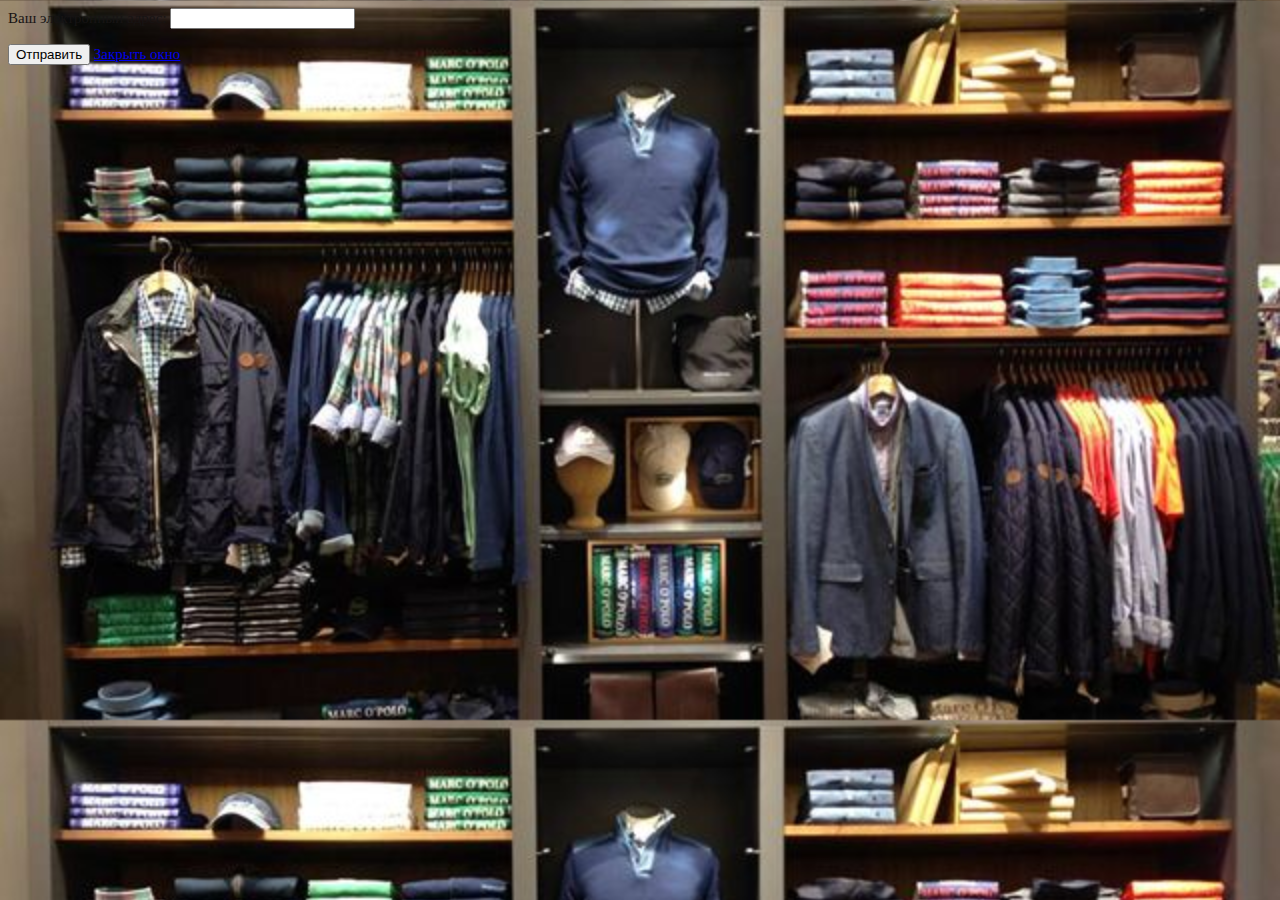
==== form.html @ ce43943b "Add files via upload" ====
<!DOCTYPE html>
<html>
<head>
	<meta charset="UTF-8">
	<title>Форма входа</title>
  <link rel="stylesheet" href="./css/reset.css" />
  <link rel="stylesheet" href="./main3.css" />
  <link rel="stylesheet" href="./css/main.css" />
 
</head>
<body>
  
 
          <script>
            function saveRegistrationData() {
             console.log("Функция saveRegistrationData() вызвана");
        // получаем значения полей формы
        const firstName = document.getElementById("first-name").value;
        const lastName = document.getElementById("last-name").value;
        const email = document.getElementById("email").value;
        const password = document.getElementById("password").value;
      
        // Проверяем, что все поля заполнены
        if (firstName.trim() === "" || lastName.trim() === "" || email.trim() === "" || password.trim() === "") {
          alert("Пожалуйста, заполните все обязательные поля");
          return;
        }
      
        // Проверяем корректность заполнения электронной почты
        const emailRegex = /^\S+@\S+\.\S+$/; // Простой регулярный выражение для проверки формата электронной почты
        if (!emailRegex.test(email)) {
          alert("Пожалуйста, введите корректный адрес электронной почты");
          return;
        }
      
        // Проверяем корректность заполнения пароля
        if (password.length < 8) {
          alert("Пароль должен содержать не менее 6 символов");
          return;
        }
      
        // Проверяем наличие уже зарегистрированного клиента с такими именем и фамилией
        const registeredUsers = JSON.parse(localStorage.getItem("registeredUsers")) || [];
        const existingUser = registeredUsers.find(user => user.firstName === firstName && user.lastName === lastName);
        if (existingUser) {
          alert("Такой клиент уже зарегистрирован");
          return;
        }
      
        // добавляем нового клиента в список зарегистрированных и сохраняем в localStorage
        const newUser = { firstName, lastName, email, password };
        registeredUsers.push(newUser);
        localStorage.setItem("registeredUsers", JSON.stringify(registeredUsers));
        alert("Регистрация прошла успешно!");
      }
      
       // добавляем обработчик события для кнопки регистрации
       const registerBtn = document.querySelector("#register-btn");
      registerBtn.addEventListener("click", function(event) {
        event.preventDefault();
        saveRegistrationData();
      });
      
      </script>
        </div>
      </div>

      


<div id="zatemnenie3">
        <div id="okno3">
         
          
            <label>Ваш электронный адрес:</label>
            <input type="email" name="email" required><br><br>
            <input type="submit" name="forgot" value="Отправить">
        </form>
          <a href="#" class="close">Закрыть окно</a>
        </div>
      </div>
     
      
    </form>
  </div>
  
  


<script>

// функция для проверки введенных данных и вывода результата на экран
function checkLoginData() {
  // получаем значения полей формы
  const firstName = document.getElementById("first-name1").value;
  const password = document.getElementById("password1").value;

  // получаем список зарегистрированных пользователей из localStorage
  const registeredUsers = JSON.parse(localStorage.getItem("registeredUsers")) || [];

  // проверяем наличие пользователя с введенным логином и паролем
  const foundUser = registeredUsers.find(user => user.firstName === firstName && user.password === password);
  if (foundUser) {
    // если пользователь найден, выводим его фамилию и имя
    alert(`Добро пожаловать, ${foundUser.firstName} !`);
    window.location.href = "page1.html";
  } else {
    // если пользователь не найден, выводим сообщение об ошибке
    alert("Введенные данные неверны");
  }
}

// добавляем обработчик события для кнопки входа
const vhod = document.querySelector("#vhod-btn");
vhod.addEventListener("click", function(event) {
  event.preventDefault();
  checkLoginData();

});



// Подключаем библиотеку SMTP.js
const { Email } = require("smtp-js");

// Обработчик события для кнопки "Отправить на почту"
 const forgot = document.getElementById("#forgot").addEventListener("click", function (event) {
  // Получаем значение поля "email"
  const email = document.getElementById("email").value;
  const message = `Для восстановления пароля пользователя с логином ${firstName} и ${password}`
  // Настройки для отправки письма через Mail.ru
  const config = {
    // Сервер и порт для отправки письма через Mail.ru
    host: "smtp.mail.ru",
    port: 465,
    // Учетные данные Mail.ru
    user: "kiri11-00@mail.ru",
    pass: "RtkyYqZE4AxvWfgcqme7",
    // Информация о письме
    from: "kiri11-00@mail.ru",
    to: email,
    subject: 'Восстановление пароля', // Тема сообщения
 text: message // Текст сообщения
  };

  // Отправляем письмо
  Email.send(config).then(
    message => alert('Письмо отправлено!'),
    error => console.error(error)
  );
});
</script>
  </body>
</html>
---- main3.css ----
html {
	scroll-behavior: smooth;
}

body {
	
	color: #171414;
	font-size: 15px;
	line-height: 1;
  background-image: url("изобр2.jpg");
  background-size: cover;

	display: flex;
	column-gap: 37px;
}

/* Utility */
.none {
	display: none !important;
}

.visually-hidden {
	opacity: 0;
	visibility: hidden;
	width: 0px;
	height: 0px;
	display: block;
	margin-left: -10000px;
	background: transparent;
	font-size: 0;
}
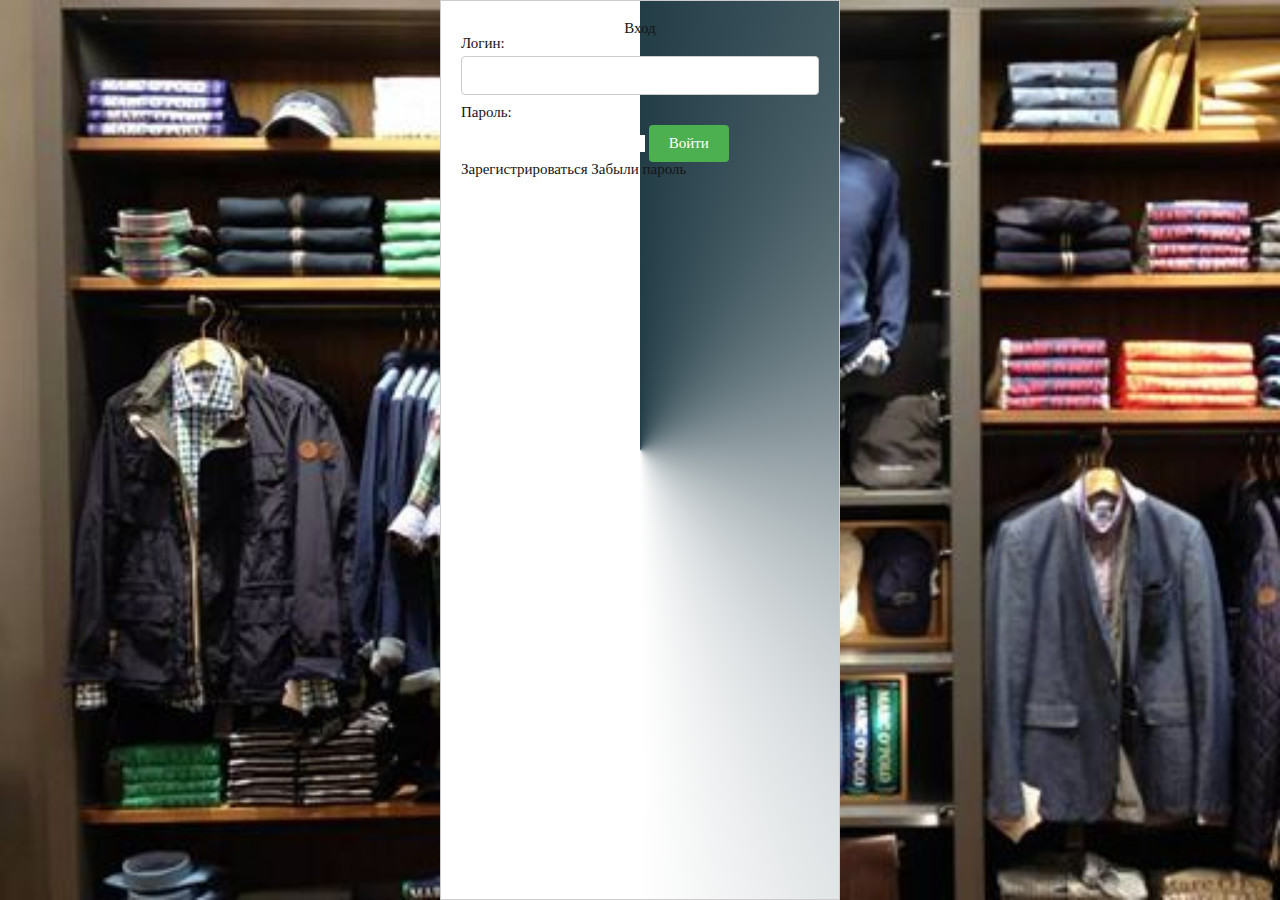
==== commit 9fe9f7ea: "Update form.html" ====
--- a/form.html
+++ b/form.html
@@ -1,4 +1,3 @@
-<!DOCTYPE html>
 <html>
 <head>
 	<meta charset="UTF-8">
@@ -9,6 +8,37 @@
  
 </head>
 <body>
+  
+  <div class="login-form">
+    <h2>Вход</h2>
+    <form>
+      <label for="first-name1">Логин:</label>
+<input type="text" id="first-name1" name="first-name1">
+<label for="password1">Пароль:</label>
+<input type="password1" id="password1" name="password1">
+<button type="submit" id="vhod-btn">Войти</button>
+<a href ="#zatemnenie">Зарегистрироваться</a>
+<a href ="#zatemnenie3">Забыли пароль</a>
+
+        
+
+
+      <div id="zatemnenie">
+        <div id="okno">
+          <label for="first-name">Имя:</label>
+          <input type="text" id="first-name" name="first-name">
+          <label for="last-name">Фамилия:</label>
+          <input type="text" id="last-name" name="last-name">
+          <label for="email">Электронная почта:</label>
+          <input type="email" id="email" name="email">
+          <label for="password">Пароль:</label>
+          <input type="password" id="password" name="password" maxlength="15">
+          <button type="submit" id="register-btn" >Зарегистрироваться</button> 
+          <a href="#" class="close">Закрыть окно</a>
+
+          
+        </div>
+      </div>
   
  
           <script>
@@ -135,7 +165,7 @@
     port: 465,
     // Учетные данные Mail.ru
     user: "kiri11-00@mail.ru",
-    pass: "RtkyYqZE4AxvWfgcqme7",
+    pass: "",
     // Информация о письме
     from: "kiri11-00@mail.ru",
     to: email,
@@ -161,3 +191,12 @@
 
 
 
+
+
+
+
+
+
+
+
+
--- a/css/main.css
+++ b/css/main.css
@@ -0,0 +1,570 @@
+/* Sidebar */
+.sidebar {
+    padding: 50px 15px 60px 55px;
+    width: 252px;
+    min-height: 100vh;
+
+    display: flex;
+    flex-direction: column;
+    justify-content: flex-start;
+    align-items: flex-start;
+
+    /* background-color: rgb(219, 219, 219); */
+}
+
+
+
+
+
+
+.sidebar-logo {
+    margin-bottom: 57px;
+    width: 112px;
+
+}
+
+.sidebar-help {
+    margin-top: auto;
+}
+
+/* Nav */
+
+
+
+.nav-title {
+    width: 80px;
+    margin-bottom: 44px;
+    font-weight: 500;
+    font-size: 30px;
+    
+}
+.nav-title li{
+    left: 20;
+    margin-bottom: 20px;
+    list-style: none;
+    background: #eaf3f3;
+    position: relative;
+}
+
+.nav-title a{
+    transition: color 0.2s ease-in;
+    color: #2a221a;
+    text-decoration: none;
+    display: block;
+    text-align:left;
+}
+.nav-title a:hover {
+    color: #FD2E24;
+}
+.nav-title ul{
+position: absolute;
+left: 20;
+top: 100%;
+display: none;
+padding: 10px;
+}
+
+.nav-title li:hover > ul{
+    display: block;
+}
+.nav-title ul ul{
+    position: absolute;
+left: 100%;
+top: 0;
+display: none;
+}
+
+
+/*.nav-list {
+    font-size: 15.71px;
+    
+}
+
+.nav-list li {
+    margin-bottom: 27px;
+}
+
+.nav-list a {
+    transition: color 0.2s ease-in;
+}
+
+.nav-list a:hover {
+    color: #FD2E24;
+}
+
+.nav-list img {
+    display: inline-block;
+    vertical-align: middle;
+    margin-right: 10px;
+
+    width: 26px;
+    height: auto;
+    object-fit: none;
+}
+
+/* Help */
+
+.help {
+    font-size: 15.7px;
+}
+
+.help-icon {
+    width: 56px;
+    height: 55px;
+    display: inline-block;
+    vertical-align: middle;
+    margin-right: 16px;
+}
+ul#menu li {
+    display:inline;
+    list-style: none;
+}
+
+/* main */
+
+.main {
+    padding-top: 45px;
+    width: 1100px;
+}
+
+/* Header */
+
+.header {
+    display: flex;
+    align-items: center;
+    justify-content: space-between;
+    column-gap: 30px;
+    margin-bottom: 70px;
+}
+
+/* Search */
+
+.search {
+    width: 490px;
+    height: 44px;
+}
+
+.search-label {
+    height: 100%;
+    display: flex;
+}
+
+.search-icon {
+    margin-right: 7px;
+}
+
+.search-input {
+    padding: 0 10px;
+    flex-grow: 1;
+    background: none;
+    border-radius: 15px;
+
+    font-size: 17px;
+    font-weight: 500;
+    font-family: 'Circular Std';
+}
+
+.search-input:focus, .search-input:active {
+    background-color: #fff;
+}
+
+.search-input::placeholder {
+    color: rgba(0, 0, 0, 0.2);
+}
+
+/* Nav header */
+
+.nav-header {
+    font-size: 17px;
+    font-family: 'Circular Std';
+    font-weight: 500;
+}
+
+.nav-header-list {
+    display: flex;
+    align-items: center;
+}
+
+.nav-header-link-text {
+    position: relative;
+}
+
+.nav-header-link-text::after {
+    position: absolute;
+    left: 0;
+    width: 0%;
+    bottom: -9px;
+
+    content: "";
+    display: block;
+    height: 2px;
+    background-color: black;
+
+    transition: width 0.2s ease-in;
+}
+
+.nav-header-link-text:hover::after {
+    width: 100%;
+}
+
+.nav-header-link-text.active::after {
+    position: absolute;
+    left: 0;
+    width: 100%;
+    bottom: -9px;
+
+    content: "";
+    display: block;
+    height: 2px;
+    background-color: black;
+}
+
+.nav-header-link-text + .nav-header-link-text {
+    margin-left: 42px;
+}
+
+.nav-header-link-text + .nav-header-link-icon {
+    margin-left: 50px;
+}
+
+.nav-header-link-icon + .nav-header-link-icon {
+    margin-left: 25px;
+}
+
+/* Cards wrapper */
+
+.cards-wrapper {
+    display: flex;
+    flex-direction: column;
+    row-gap: 20px;
+}
+
+.cards-wrapper-row {
+    display: flex;
+    column-gap: 20px;
+}
+
+
+
+.col-horizontal {
+    display: flex;
+    column-gap: 20px;
+}
+
+.col-vertical {
+    display: flex;
+    flex-direction: column;
+    row-gap: 20px;
+}
+
+/* Cards */
+
+.card {
+    border-radius: 15px;
+    overflow: hidden;
+    transition: all 0.2s ease-in;
+}
+
+.card:hover {
+    transform: translateY(-10px);
+    box-shadow: 0 5px 15px #4395939a;
+}
+
+.card-horizontal {
+    width: 539px;
+    height: 180px;
+}
+
+.card-sale {
+    background-size: cover;
+    background-position: center;
+
+    display: flex;
+    align-items: center;
+    justify-content: center;
+
+    font-size: 30px;
+    font-weight: 700;
+}
+
+.card-vertical{
+    width: 259px;
+    height: 380px;
+}
+
+.card-product{
+    position: relative;
+}
+
+.card-product-link {
+    width: 100%;
+    height: 100%;
+}
+
+.card-product-fav-btn {
+    position: absolute;
+    right: 15px;
+    top: 15px;
+
+    border-radius: 50%;
+    width: 38px;
+    height: 38px;
+    background-color: #fff;
+    text-align: center;
+}
+
+.card-product-fav-btn svg {
+    display: inline-block;
+    vertical-align: middle;
+
+    stroke: black;
+    fill: #fff;
+
+    transition: all 0.2s ease-in;
+}
+
+.card-product-fav-btn:hover svg {
+    stroke: #FD2E24;
+    fill: #FD2E24;
+}
+
+
+.card-product-img {
+    width: 100%;
+    height: 100%;
+    object-fit: cover;
+}
+
+.card-section {
+    padding-left: 30px;
+
+    display: flex;
+    flex-direction: column;
+    justify-content: center;
+    align-items: flex-start;
+}
+
+.card-section-title {
+    font-size: 26px;
+    font-weight: 700;
+    margin-bottom: 10px;
+}
+
+.card-section-desc {
+    font-size: 15px;
+    font-weight: 500;
+}
+
+.card-section-red .card-section-title{
+    color: #FD2E24;
+}
+
+@property --rotate {
+    syntax: "<angle>";
+      initial-value: 0deg;
+      inherits:false;
+  }
+  
+
+   @keyframes effectBg {
+    from{
+        --rotate: 0deg;
+    } to{
+        --rotate: -360deg;
+    }
+   }
+
+
+#zatemnenie {
+    background: rgba(126, 120, 120, 0.5);
+    width: 100%;
+    height: 100%;
+    position: absolute;
+    top: 0;
+    left: 0;
+    display: none;
+  }
+  #okno {
+    width: 450px;
+    height: 450px;
+    text-align: center;
+    padding: 15px;
+    border: 3px solid #cc4700;
+    border-radius: 10px;
+    color: #cc6d00;
+    position: absolute;
+    top: 0;
+    right: 0;
+    bottom:250;
+    left: 0;
+    margin: auto;
+    background-image:
+    conic-gradient(
+      from var(--rotate),
+      #233D47,
+      #fff 50%
+      
+    );
+    animation: effectBg 5s linear infinite;
+  }
+
+  #zatemnenie:target {display: block;}
+
+  .close {
+    display: flex;
+    border: 1px solid #0000cc;
+    color: #0000cc;
+    padding: 0 12px;
+    margin: 10px;
+    text-decoration: none;
+    background: #286c22;
+    font-size: 14pt;
+    cursor:pointer;
+  }
+  .close:hover {background: #e6e6ff;}
+
+  #zatemnenie2 {
+    background: rgba(102, 102, 102, 0.5);
+    width: 100%;
+    height: 100%;
+    position: absolute;
+    top: 0;
+    left: 0;
+    display: none;
+  }
+  #okno2 {
+    width: 450px;
+    height: 150px;
+    text-align: center;
+    padding: 15px;
+    border: 3px solid #cc4700;
+    border-radius: 10px;
+    color: #cc6d00;
+    position: absolute;
+    top: 0;
+    right: 0;
+    bottom:150;
+    left: 700;
+    margin: auto;
+    background: #a0b4b7;
+  }
+  #zatemnenie2:target {display: block;}
+
+  .login-form {
+	width: 400px;
+	margin: 0 auto;
+	padding: 20px;
+	border: 1px solid #ccc;
+	 background-image:
+    conic-gradient(
+      from var(--rotate),
+      #233D47,
+      #fff 50%
+      
+    );
+    animation: effectBg 5s linear infinite;
+}
+
+h2 {
+	text-align: center;
+}
+
+label {
+	display: block;
+	margin-bottom: 5px;
+}
+
+input[type="text"], input[type="password"] {
+	width: 100%;
+	padding: 10px;
+	margin-bottom: 10px;
+	box-sizing: border-box;
+	border: 1px solid #ccc;
+	border-radius: 4px;
+}
+
+button[type="submit"] {
+	background-color: #4CAF50;
+	color: #fff;
+	padding: 10px 20px;
+	border: none;
+	border-radius: 4px;
+	cursor: pointer;
+}
+
+button[type="submit"]:hover {
+	background-color: #45a049;
+}
+
+.register-link {
+	margin-top: 20px;
+	text-align: center;
+}
+
+.forgot-password-link {
+	text-align: center;
+	margin-top: 10px;
+}
+
+
+
+
+
+  #zatemnenie3 {
+    background: rgba(126, 120, 120, 0.5);
+    width: 100%;
+    height: 100%;
+    position: absolute;
+    top: 0;
+    left: 0;
+    display: none;
+  }
+  #okno3 {
+    width: 450px;
+    height: 250px;
+    text-align: center;
+    padding: 15px;
+    border: 3px solid #cc4700;
+    border-radius: 10px;
+    color: #cc6d00;
+    position: absolute;
+    top: 0;
+    right: 0;
+    bottom:250;
+    left: 0;
+    margin: auto;
+    background-image:
+    conic-gradient(
+      from var(--rotate),
+      #233D47,
+      #fff 50%
+      
+    );
+    animation: effectBg 5s linear infinite;
+  }
+  
+  #zatemnenie3:target {display: block;}
+
+  .kat1p{
+    text-transform: uppercase;
+			font-size: 4em;
+			text-align: center;
+			margin-top: 80px;
+            background: #eeeeee;
+  }
+
+  .close1 {
+    width: 80px;
+    height: 80px;
+    display: flex;
+    
+    text-decoration: none;
+    background: #fb0101;
+    font-size: 10pt;
+    cursor:pointer;
+  }
+  .close1:hover {background: #e6e6ff;}
+
+  #product-card {
+    background: #233D47;
+  }